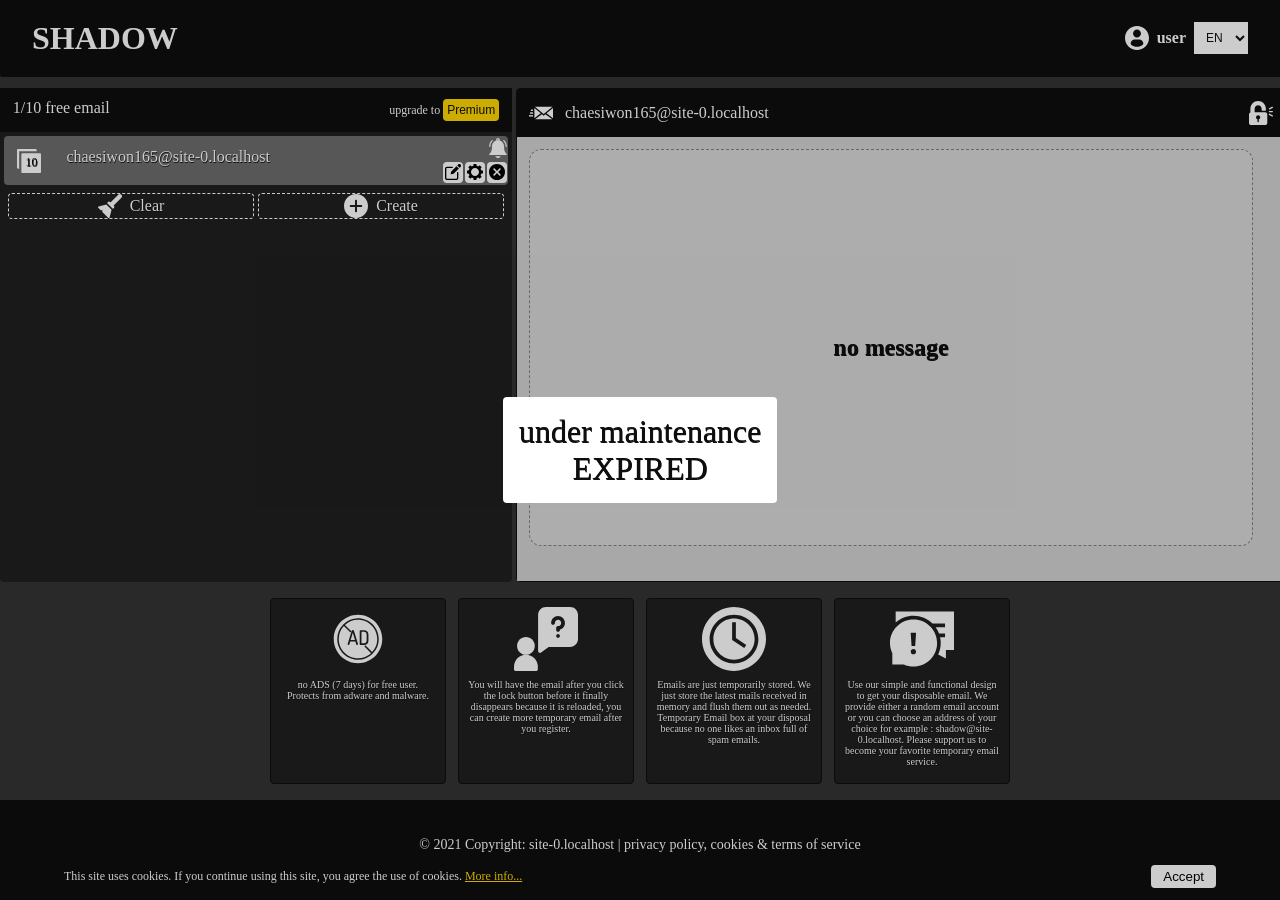
==== index.html @ ba110a7b "add all files" ====
<!DOCTYPE html>
<html lang="en">
<head>
    <meta charset="UTF-8">
    <meta name="viewport" content="width=device-width, initial-scale=1.0">
    <title>SHADOW</title>
    <!-- <base href="https://kucingheart4726.ga/"> -->
    <link rel="stylesheet" href="style.css">
    <script src="user.js"></script>
</head>
<body>
    <div id="content"></div>
    <script src="script.js"></script>
</body>
</html>
---- style.css ----
:root {
  --bg: rgba(0,0,0,0.4);
  --color: white;
  --shadow: .5px .5px .5px #0f0f0f;
  --theme: #0e0e0e;
  --transparent: rgba(225,225,225,0.4);
}

* {
  margin: 0;
  padding: 0;
}

::-webkit-scrollbar {
  width: 1px;
  height: 1px;
}

::-webkit-scrollbar-thumb:hover {
  background: grey;
}

::-webkit-scrollbar-track {
  border-radius: 1px;
}

::-webkit-scrollbar-thumb {
  background: grey;
  border-radius: 1px;
}

body {
  background-color: #333;
  width: 100vw;
  color: var(--color);
  text-shadow: var(--shadow);
  font-family: Georgia, 'Times New Roman', Times, sans-serif;
}

#content {
  display: -ms-grid;
  display: grid;
      grid-template-areas: "header" "main" "section" "footer";
  -ms-grid-rows: 76px (min-content)[2] 10vh;
      grid-template-rows: 76px repeat(2, -webkit-min-content) 10vh;
      grid-template-rows: 76px repeat(2, min-content) 10vh;
  grid-gap: 12px;
}

@media screen and (max-width: 768px) {
  #content {
        grid-template-areas: "header" "main" "section" "footer";
  }
  #content header {
    -ms-grid-row: 1;
    -ms-grid-column: 1;
    grid-area: header;
  }
  #content main {
    -ms-grid-row: 2;
    -ms-grid-column: 1;
    grid-area: main;
    width: 100%;
    margin: auto;
    display: -ms-grid;
    display: grid;
        grid-template-areas: "temp"  "inbox";
    -ms-grid-columns: 100%;
        grid-template-columns: 100%;
    -ms-grid-rows: max-content;
        grid-template-rows: -webkit-max-content;
        grid-template-rows: max-content;
    grid-gap: 4px;
  }
  #content main .temp {
    -ms-grid-row: 1;
    -ms-grid-row-span: 2;
    -ms-grid-column: 1;
    grid-area: temp;
  }
  #content main .inbox {
    -ms-grid-row: 1;
    -ms-grid-row-span: 2;
    -ms-grid-column: 2;
    grid-area: inbox;
  }
  #content section {
    -ms-grid-row: 3;
    -ms-grid-column: 1;
    grid-area: section;
  }
  #content footer {
    -ms-grid-row: 4;
    -ms-grid-column: 1;
    grid-area: footer;
  }
}

header {
  -ms-grid-row: 1;
  -ms-grid-column: 1;
  grid-area: header;
  width: 100%;
  text-align: center;
  background-color: var(--theme);
  -webkit-box-shadow: var(--shadow);
          box-shadow: var(--shadow);
  display: -webkit-box;
  display: -ms-flexbox;
  display: flex;
  -webkit-box-align: center;
      -ms-flex-align: center;
          align-items: center;
  -webkit-box-pack: center;
      -ms-flex-pack: center;
          justify-content: center;
}

header div {
  margin: auto;
}

header div:nth-child(n+0) {
  width: 45%;
  display: -webkit-box;
  display: -ms-flexbox;
  display: flex;
  -webkit-box-align: center;
      -ms-flex-align: center;
          align-items: center;
  grid-gap: 8px;
  color: var(--color);
}

header div:nth-child(1) {
  -webkit-box-pack: start;
      -ms-flex-pack: start;
          justify-content: start;
  font-size: 32px;
  font-weight: bold;
}

header div:nth-child(2) {
  -webkit-box-pack: end;
      -ms-flex-pack: end;
          justify-content: flex-end;
  font-weight: bold;
}

header div:nth-child(2) img {
  width: 24px;
  -webkit-filter: invert(100%);
          filter: invert(100%);
}

header div:nth-child(2) select {
  color: var(--theme);
  background-color: var(--color);
  border: 0;
  font-size: 12px;
  padding: 8px;
}

main {
  -ms-grid-row: 2;
  -ms-grid-column: 1;
  grid-area: main;
  width: 100%;
  height: 100%;
  margin: auto;
  display: -ms-grid;
  display: grid;
      grid-template-areas: "temp inbox"  "temp inbox";
  -ms-grid-columns: 40% 60%;
      grid-template-columns: 40% 60%;
  -ms-grid-rows: (min-content)[2];
      grid-template-rows: repeat(2, -webkit-min-content);
      grid-template-rows: repeat(2, min-content);
  grid-gap: 4px;
}

@media screen and (max-width: 768px) {
  main {
        grid-template-areas: "temp"  "inbox";
    -ms-grid-columns: 100%;
        grid-template-columns: 100%;
    -ms-grid-rows: 100%;
        grid-template-rows: 100%;
  }
  main .temp {
    -ms-grid-row: 1;
    -ms-grid-column: 1;
    grid-area: temp;
  }
  main .inbox {
    -ms-grid-row: 2;
    -ms-grid-column: 1;
    grid-area: inbox;
  }
}

main .temp {
  -ms-grid-row: 1;
  -ms-grid-row-span: 2;
  -ms-grid-column: 1;
  grid-area: temp;
  background-color: var(--bg);
  border-radius: 4px;
  display: -webkit-box;
  display: -ms-flexbox;
  display: flex;
  -webkit-box-orient: vertical;
  -webkit-box-direction: normal;
      -ms-flex-direction: column;
          flex-direction: column;
  -webkit-box-align: start;
      -ms-flex-align: start;
          align-items: start;
  -webkit-box-pack: start;
      -ms-flex-pack: start;
          justify-content: start;
}

main .temp .premium {
  width: 100%;
  height: 44px;
  background-color: var(--theme);
  display: -webkit-box;
  display: -ms-flexbox;
  display: flex;
  -webkit-box-align: center;
      -ms-flex-align: center;
          align-items: center;
  -webkit-box-pack: center;
      -ms-flex-pack: center;
          justify-content: center;
}

main .temp .premium div {
  width: 95%;
  border: 1px solid var(--theme);
  display: -webkit-box;
  display: -ms-flexbox;
  display: flex;
  -webkit-box-align: stretch;
      -ms-flex-align: stretch;
          align-items: stretch;
  -webkit-box-pack: justify;
      -ms-flex-pack: justify;
          justify-content: space-between;
}

main .temp .premium div p {
  font-size: 12px;
}

main .temp .premium div p button {
  background-color: gold;
  border: 0;
  border-radius: 4px;
  color: var(--theme);
  font-size: 12px;
  padding: 4px;
}

main .temp ul {
  list-style-type: none;
  width: 100%;
}

main .temp ul li {
  background-color: var(--transparent);
  border-radius: 4px;
  margin: 4px;
  display: -ms-grid;
  display: grid;
      grid-template-areas: "list mail notif" "list editor editor";
  -ms-grid-columns: 10% 80% 10%;
      grid-template-columns: 10% 80% 10%;
  -ms-grid-rows: (50%)[2];
      grid-template-rows: repeat(2, 50%);
}

main .temp ul li div.list {
  -ms-grid-row: 1;
  -ms-grid-row-span: 2;
  -ms-grid-column: 1;
  grid-area: list;
  display: -webkit-box;
  display: -ms-flexbox;
  display: flex;
  -webkit-box-align: center;
      -ms-flex-align: center;
          align-items: center;
  -webkit-box-pack: center;
      -ms-flex-pack: center;
          justify-content: center;
  position: relative;
}

main .temp ul li div.list img {
  width: 24px;
  -webkit-filter: invert(100%);
          filter: invert(100%);
}

main .temp ul li div.list #countdown {
  position: absolute;
  top: 50%;
  left: 50%;
  -webkit-transform: translate(-30%, -40%);
          transform: translate(-30%, -40%);
  color: var(--theme);
  font-size: 12px;
  z-index: 1;
}

main .temp ul li div.mail {
  -ms-grid-row: 1;
  -ms-grid-column: 2;
  grid-area: mail;
  padding: 4px 12px;
  position: relative;
  top: 8px;
  overflow: hidden;
  text-transform: lowercase;
}

main .temp ul li div.notif {
  -ms-grid-row: 1;
  -ms-grid-column: 3;
  grid-area: notif;
  display: -webkit-box;
  display: -ms-flexbox;
  display: flex;
  -webkit-box-align: center;
      -ms-flex-align: center;
          align-items: center;
  -webkit-box-pack: end;
      -ms-flex-pack: end;
          justify-content: flex-end;
}

main .temp ul li div.notif img {
  width: 20px;
  -webkit-filter: invert(100%);
          filter: invert(100%);
}

main .temp ul li div.notif #new-notif {
  color: var(--color);
  display: none;
}

main .temp ul li div.editor {
  -ms-grid-row: 2;
  -ms-grid-column: 2;
  -ms-grid-column-span: 2;
  grid-area: editor;
  display: -webkit-box;
  display: -ms-flexbox;
  display: flex;
  -webkit-box-align: start;
      -ms-flex-align: start;
          align-items: start;
  -webkit-box-pack: end;
      -ms-flex-pack: end;
          justify-content: flex-end;
}

main .temp ul li div.editor button {
  border: 0;
  border-radius: 4px;
  padding: 2px 2px 0 2px;
  cursor: pointer;
  background-color: var(--color);
  color: var(--theme);
  margin: 1px;
}

main .temp ul li div.editor button img {
  width: 16px;
}

main .temp ul li:last-child {
  background-color: rgba(0, 0, 0, 0);
  padding: 4px;
  display: -ms-grid;
  display: grid;
      grid-template-areas: "clear create";
  -ms-grid-columns: (1fr)[2];
      grid-template-columns: repeat(2, 1fr);
  -ms-grid-rows: (1fr)[1];
      grid-template-rows: repeat(1, 1fr);
  grid-gap: 4px;
}

main .temp ul li:last-child div {
  border: 1px dashed var(--color);
  border-radius: 4px;
  cursor: pointer;
}

main .temp ul li:last-child div.clear {
  -ms-grid-row: 1;
  -ms-grid-column: 1;
  grid-area: clear;
}

main .temp ul li:last-child div.create {
  -ms-grid-row: 1;
  -ms-grid-column: 2;
  grid-area: create;
}

main .temp ul li:last-child div.clear, main .temp ul li:last-child div.create {
  display: -webkit-box;
  display: -ms-flexbox;
  display: flex;
  -webkit-box-align: center;
      -ms-flex-align: center;
          align-items: center;
  -webkit-box-pack: center;
      -ms-flex-pack: center;
          justify-content: center;
}

main .temp ul li:last-child div.clear img, main .temp ul li:last-child div.create img {
  width: 24px;
  -webkit-filter: invert(100%);
          filter: invert(100%);
}

main .temp ul li:last-child div.clear p, main .temp ul li:last-child div.create p {
  color: var(--color);
  margin-left: 8px;
}

main .inbox {
  -ms-grid-row: 1;
  -ms-grid-row-span: 2;
  -ms-grid-column: 2;
  grid-area: inbox;
  width: 100%;
  border: 1px solid var(--theme);
  border-radius: 4px;
  -webkit-box-shadow: var(--bg);
          box-shadow: var(--bg);
  display: -webkit-box;
  display: -ms-flexbox;
  display: flex;
  -webkit-box-orient: vertical;
  -webkit-box-direction: normal;
      -ms-flex-direction: column;
          flex-direction: column;
}

main .inbox .head {
  background-color: var(--theme);
  color: var(--color);
  font-size: 16px;
  padding: 12px;
  display: -webkit-box;
  display: -ms-flexbox;
  display: flex;
  -webkit-box-orient: horizontal;
  -webkit-box-direction: normal;
      -ms-flex-direction: row;
          flex-direction: row;
  -webkit-box-align: center;
      -ms-flex-align: center;
          align-items: center;
  -webkit-box-pack: justify;
      -ms-flex-pack: justify;
          justify-content: space-between;
  grid-gap: 8px;
}

main .inbox .head div {
  display: -webkit-box;
  display: -ms-flexbox;
  display: flex;
  -webkit-box-orient: horizontal;
  -webkit-box-direction: normal;
      -ms-flex-direction: row;
          flex-direction: row;
  -webkit-box-align: center;
      -ms-flex-align: center;
          align-items: center;
  -webkit-box-pack: justify;
      -ms-flex-pack: justify;
          justify-content: space-between;
  grid-gap: 12px;
  text-transform: lowercase;
}

main .inbox .head div img {
  width: 24px;
  -webkit-filter: invert(100%);
          filter: invert(100%);
}

main .inbox .msn {
  position: relative;
  background-color: rgba(250, 250, 250, 0.8);
  width: 100%;
  height: 420px;
  padding: 12px;
}

@media screen and (max-width: 768px) {
  main .inbox .msn {
    height: 360px;
  }
}

main .inbox .msn .no_message {
  background-color: var(--transparent);
  border: 1.5px dashed var(--bg);
  border-radius: 12px;
  width: 94%;
  height: 94%;
  display: -webkit-box;
  display: -ms-flexbox;
  display: flex;
  -webkit-box-align: center;
      -ms-flex-align: center;
          align-items: center;
  -webkit-box-pack: center;
      -ms-flex-pack: center;
          justify-content: center;
}

main .inbox .msn .no_message p {
  font-weight: bold;
  color: var(--theme);
  font-size: 24px;
}

main .inbox .msn .new_message {
  background-color: var(--theme);
  border: 1.5px dashed var(--bg);
  border-radius: 4px;
  width: 94%;
  height: -webkit-min-content;
  height: -moz-min-content;
  height: min-content;
  display: -ms-grid;
  display: grid;
      grid-template-areas: "new_from new_justnow"  "new_email new_readmore";
  -ms-grid-columns: 80% 20%;
      grid-template-columns: 80% 20%;
  -ms-grid-rows: (20px)[2];
      grid-template-rows: repeat(2, 20px);
  padding: 4px;
}

main .inbox .msn .new_message .new_from, main .inbox .msn .new_message .new_email, main .inbox .msn .new_message .new_justnow, main .inbox .msn .new_message .new_readmore {
  font-size: 12px;
}

main .inbox .msn .new_message .new_from {
  -ms-grid-row: 1;
  -ms-grid-column: 1;
  grid-area: new_from;
}

main .inbox .msn .new_message .new_justnow {
  -ms-grid-row: 1;
  -ms-grid-column: 2;
  grid-area: new_justnow;
  text-align: right;
}

main .inbox .msn .new_message .new_email {
  -ms-grid-row: 2;
  -ms-grid-column: 1;
  grid-area: new_email;
}

main .inbox .msn .new_message .new_readmore {
  -ms-grid-row: 2;
  -ms-grid-column: 2;
  grid-area: new_readmore;
  text-align: right;
}

section {
  -ms-grid-row: 3;
  -ms-grid-column: 1;
  grid-area: section;
  display: -ms-grid;
  display: grid;
      grid-template-areas: "s1 s2 s3 s4";
  -ms-grid-columns: (176px)[4];
      grid-template-columns: repeat(4, 176px);
  -ms-grid-rows: min-content;
      grid-template-rows: -webkit-min-content;
      grid-template-rows: min-content;
  grid-gap: 12px;
  -webkit-box-align: center;
      -ms-flex-align: center;
          align-items: center;
  -webkit-box-pack: center;
      -ms-flex-pack: center;
          justify-content: center;
  padding: 4px;
}

@media screen and (max-width: 768px) {
  section {
        grid-template-areas: "s1 s2" "s3 s4";
    -ms-grid-columns: (45%)[2];
        grid-template-columns: repeat(2, 45%);
    -ms-grid-rows: (min-content)[2];
        grid-template-rows: repeat(2, -webkit-min-content);
        grid-template-rows: repeat(2, min-content);
  }
  section .sect-first {
    -ms-grid-row: 1;
    -ms-grid-column: 1;
    grid-area: s1;
  }
  section .sect-second {
    -ms-grid-row: 1;
    -ms-grid-column: 2;
    grid-area: s2;
  }
  section .sect-third {
    -ms-grid-row: 2;
    -ms-grid-column: 1;
    grid-area: s3;
  }
  section .sect-forth {
    -ms-grid-row: 2;
    -ms-grid-column: 2;
    grid-area: s4;
  }
}

section .sect-first {
  -ms-grid-row: 1;
  -ms-grid-column: 1;
  grid-area: s1;
}

section .sect-second {
  -ms-grid-row: 1;
  -ms-grid-column: 2;
  grid-area: s2;
}

section .sect-third {
  -ms-grid-row: 1;
  -ms-grid-column: 3;
  grid-area: s3;
}

section .sect-forth {
  -ms-grid-row: 1;
  -ms-grid-column: 4;
  grid-area: s4;
}

section .sect-first, section .sect-second, section .sect-third, section .sect-forth {
  background-color: var(--bg);
  border: 1px solid var(--theme);
  border-radius: 4px;
  display: -webkit-box;
  display: -ms-flexbox;
  display: flex;
  -webkit-box-orient: vertical;
  -webkit-box-direction: normal;
      -ms-flex-direction: column;
          flex-direction: column;
  -webkit-box-align: center;
      -ms-flex-align: center;
          align-items: center;
  -webkit-box-pack: center;
      -ms-flex-pack: center;
          justify-content: center;
  grid-gap: 8px;
  padding: 8px;
}

section .sect-first img, section .sect-second img, section .sect-third img, section .sect-forth img {
  max-width: 64px;
  max-height: 64px;
  -webkit-filter: invert(100%);
          filter: invert(100%);
}

section .sect-first p, section .sect-second p, section .sect-third p, section .sect-forth p {
  min-height: 96px;
  color: var(--color);
  font-size: 10px;
  text-align: center;
}

footer {
  -ms-grid-row: 4;
  -ms-grid-column: 1;
  grid-area: footer;
  background-color: var(--theme);
  width: 100%;
  display: -webkit-box;
  display: -ms-flexbox;
  display: flex;
  -webkit-box-align: center;
      -ms-flex-align: center;
          align-items: center;
  -webkit-box-pack: center;
      -ms-flex-pack: center;
          justify-content: center;
}

footer p {
  font-size: 14px;
}

#cookie {
  position: fixed;
  bottom: 0;
  left: 0;
  width: 100%;
  height: 48px;
  background-color: var(--theme);
  display: -webkit-box;
  display: -ms-flexbox;
  display: flex;
  -webkit-box-align: center;
      -ms-flex-align: center;
          align-items: center;
  -webkit-box-pack: center;
      -ms-flex-pack: center;
          justify-content: center;
}

#cookie div {
  width: 90%;
  display: -webkit-box;
  display: -ms-flexbox;
  display: flex;
  -webkit-box-align: center;
      -ms-flex-align: center;
          align-items: center;
  -webkit-box-pack: justify;
      -ms-flex-pack: justify;
          justify-content: space-between;
}

#cookie div p {
  font-size: 12px;
}

#cookie div p a {
  color: gold;
}

#cookie div button {
  background-color: var(--color);
  border: 0;
  padding: 4px 12px;
  border-radius: 4px;
}

.maintenance {
  position: fixed;
  top: 0;
  left: 0;
  width: 100vw;
  height: 100vh;
  background-color: rgba(0, 0, 0, 0.2);
  z-index: 2;
  display: -webkit-box;
  display: -ms-flexbox;
  display: flex;
  -webkit-box-align: center;
      -ms-flex-align: center;
          align-items: center;
  -webkit-box-pack: center;
      -ms-flex-pack: center;
          justify-content: center;
}

.maintenance div {
  background-color: var(--color);
  color: var(--theme);
  font-size: 32px;
  padding: 16px;
  border-radius: 4px;
  text-align: center;
  text-shadow: var(--shadow);
}
/*# sourceMappingURL=style.css.map */
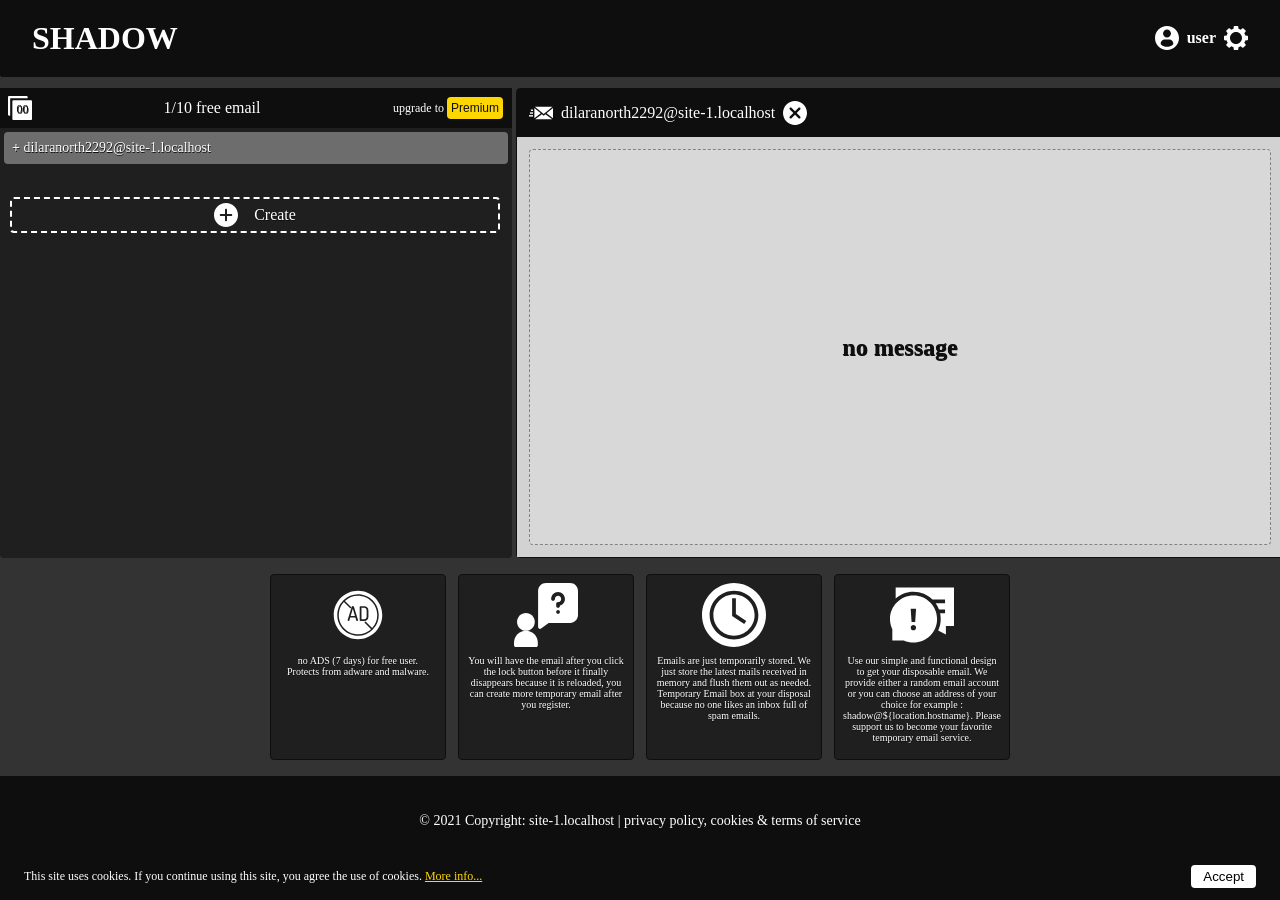
==== commit cdd7f61e: "add new all files" ====
--- a/index.html
+++ b/index.html
@@ -5,11 +5,90 @@
     <meta name="viewport" content="width=device-width, initial-scale=1.0">
     <title>SHADOW</title>
     <!-- <base href="https://kucingheart4726.ga/"> -->
-    <link rel="stylesheet" href="style.css">
-    <script src="user.js"></script>
+    <link rel="stylesheet" href="css/style.css">
+    <script src="js/user.js"></script>
 </head>
 <body>
-    <div id="content"></div>
-    <script src="script.js"></script>
+    
+    <header>
+        <div>
+            <span>SHADOW</span>
+        </div>
+        <div>
+            <img src="./img/user.svg">
+            <span>user</span>
+            <img id="user-setting" src="./img/sett.svg">
+        </div>
+        <div id="open-user-setting"></div>
+    </header>
+    
+    <main>
+
+        <div class="temp">
+            <div class="premium">
+                <div class="countdown">
+                    <span id="countdown">00</span>
+                    <img src="./img/list.svg">
+                </div>
+
+                <span>1/10 free email</span>
+                <span>
+                    <p>upgrade to <button>Premium</button></p>
+                </span>
+            </div>
+            <ul id="list-mail"></ul>
+            <div id="create">
+                <div class="slider">
+                    <span id="let-create">
+                        <img src="./img/create.svg">
+                        <p>Create</p>
+                    </span>
+                    
+                    <span id="this-new-mail"></span>
+                </div>
+            </div>
+        </div>
+
+        <div class="inbox">
+            <div class="head">
+                <img src="./img/temp.svg">
+                <span id="open-email"></span>
+                <img id="option-email" title="" src="./img/delete.svg">
+            </div>
+
+            <div id="new-msn" class="msn">
+                <div class="no_message">
+                    <p>no message</p>
+                </div>
+            </div>
+        </div>
+        
+    </main>
+
+    <aside>
+        <div class="sect-first">
+            <img src="./img/noads.svg">
+            <p>no ADS (7 days) for free user. <br>Protects from adware and malware.</p>
+        </div>
+        <div class="sect-second">
+            <img src="./img/step.svg">
+            <p>You will have the email after you click the lock button before it finally disappears because it is reloaded, you can create more temporary email after you register.</p>
+        </div>
+        <div class="sect-third">
+            <img src="./img/temporary.svg">
+            <p>Emails are just temporarily stored. We just store the latest mails received in memory and flush them out as needed. Temporary Email box at your disposal because no one likes an inbox full of spam emails.</p>
+        </div>
+        <div class="sect-forth">
+            <img src="./img/support.svg">
+            <p>Use our simple and functional design to get your disposable email. We provide either a random email account or you can choose an address of your choice for example : shadow@${location.hostname}. Please support us to become your favorite temporary email service.</p>
+        </div>
+    </aside>
+    
+    <footer>
+        <p id="cr">&copy; </p>
+        <script src="js/script.js"></script>
+        <script src="js/settings.js"></script>
+        <script src="js/oninbox.js"></script>
+    </footer>
 </body>
 </html>
--- a/css/style.css
+++ b/css/style.css
@@ -0,0 +1,832 @@
+header {
+  position: relative;
+  width: 100%;
+  text-align: center;
+  background-color: var(--theme);
+  -webkit-box-shadow: var(--shadow);
+          box-shadow: var(--shadow);
+  display: -webkit-box;
+  display: -ms-flexbox;
+  display: flex;
+  -webkit-box-align: center;
+      -ms-flex-align: center;
+          align-items: center;
+  -webkit-box-pack: center;
+      -ms-flex-pack: center;
+          justify-content: center;
+}
+
+header div {
+  margin: auto;
+}
+
+header div:nth-child(n+0) {
+  width: 45%;
+  display: -webkit-box;
+  display: -ms-flexbox;
+  display: flex;
+  -webkit-box-align: center;
+      -ms-flex-align: center;
+          align-items: center;
+  grid-gap: 8px;
+  color: var(--color);
+}
+
+header div:nth-child(1) {
+  -webkit-box-pack: start;
+      -ms-flex-pack: start;
+          justify-content: start;
+  font-size: 32px;
+  font-weight: bold;
+}
+
+header div:nth-child(2) {
+  -webkit-box-pack: end;
+      -ms-flex-pack: end;
+          justify-content: flex-end;
+  font-weight: bold;
+}
+
+header div:nth-child(2) img {
+  width: 24px;
+  -webkit-filter: invert(100%);
+          filter: invert(100%);
+}
+
+header #open-user-setting {
+  position: fixed;
+  top: 0;
+  left: 0;
+  width: 100vw;
+  height: 100vh;
+  background-color: var(--transparent);
+  z-index: 9;
+  display: none;
+  -webkit-box-align: center;
+      -ms-flex-align: center;
+          align-items: center;
+  -webkit-box-pack: center;
+      -ms-flex-pack: center;
+          justify-content: center;
+}
+
+header #open-user-setting.show {
+  display: -webkit-box;
+  display: -ms-flexbox;
+  display: flex;
+}
+
+header #open-user-setting .container {
+  position: relative;
+  background-color: var(--theme);
+  border-radius: var(--radius);
+  font-size: 16px;
+  padding: 12px;
+  display: -webkit-box;
+  display: -ms-flexbox;
+  display: flex;
+}
+
+header #open-user-setting .container fieldset {
+  width: 100%;
+  padding: 12px;
+}
+
+header #open-user-setting .container fieldset legend {
+  font-size: 16px;
+  padding: 12px;
+}
+
+header #open-user-setting .container .close-setting {
+  position: absolute;
+  top: 0;
+  right: -48px;
+}
+
+main {
+  width: 100%;
+  height: 100%;
+  margin: auto;
+  display: -ms-grid;
+  display: grid;
+      grid-template-areas: "temp inbox" + "temp inbox";
+  -ms-grid-columns: 40% 60%;
+      grid-template-columns: 40% 60%;
+  -ms-grid-rows: (min-content)[2];
+      grid-template-rows: repeat(2, -webkit-min-content);
+      grid-template-rows: repeat(2, min-content);
+  grid-gap: 4px;
+}
+
+@media screen and (max-width: 768px) {
+  main {
+        grid-template-areas: "temp" + "inbox";
+    -ms-grid-columns: 100%;
+        grid-template-columns: 100%;
+    -ms-grid-rows: 100%;
+        grid-template-rows: 100%;
+  }
+  main .temp {
+    -ms-grid-row: 1;
+    -ms-grid-column: 1;
+    grid-area: temp;
+  }
+  main .inbox {
+    -ms-grid-row: 2;
+    -ms-grid-column: 1;
+    grid-area: inbox;
+  }
+}
+
+main .temp {
+  -ms-grid-row: 1;
+  -ms-grid-row-span: 2;
+  -ms-grid-column: 1;
+  grid-area: temp;
+  background-color: var(--bg);
+  border-radius: var(--radius);
+  display: -webkit-box;
+  display: -ms-flexbox;
+  display: flex;
+  -webkit-box-orient: vertical;
+  -webkit-box-direction: normal;
+      -ms-flex-direction: column;
+          flex-direction: column;
+  -webkit-box-align: start;
+      -ms-flex-align: start;
+          align-items: start;
+  -webkit-box-pack: start;
+      -ms-flex-pack: start;
+          justify-content: start;
+}
+
+main .temp .premium {
+  width: 100%;
+  background-color: var(--theme);
+  padding: 8px;
+  display: -webkit-box;
+  display: -ms-flexbox;
+  display: flex;
+  -webkit-box-align: center;
+      -ms-flex-align: center;
+          align-items: center;
+  -webkit-box-pack: justify;
+      -ms-flex-pack: justify;
+          justify-content: space-between;
+  gap: 12px;
+}
+
+main .temp .premium .countdown {
+  position: relative;
+  display: -webkit-box;
+  display: -ms-flexbox;
+  display: flex;
+  -webkit-box-align: center;
+      -ms-flex-align: center;
+          align-items: center;
+  -webkit-box-pack: center;
+      -ms-flex-pack: center;
+          justify-content: center;
+}
+
+main .temp .premium .countdown img {
+  width: 24px;
+  -webkit-filter: invert(100%);
+          filter: invert(100%);
+}
+
+main .temp .premium .countdown #countdown {
+  position: absolute;
+  top: 50%;
+  left: 50%;
+  -webkit-transform: translate(-30%, -40%);
+          transform: translate(-30%, -40%);
+  color: var(--theme);
+  font-size: 12px;
+  z-index: 1;
+}
+
+main .temp .premium > span {
+  border: 1px solid var(--theme);
+  display: -webkit-box;
+  display: -ms-flexbox;
+  display: flex;
+  -webkit-box-align: stretch;
+      -ms-flex-align: stretch;
+          align-items: stretch;
+  -webkit-box-pack: justify;
+      -ms-flex-pack: justify;
+          justify-content: space-between;
+}
+
+main .temp .premium > span p {
+  font-size: 12px;
+}
+
+main .temp .premium > span p button {
+  background-color: gold;
+  border: 0;
+  border-radius: var(--radius);
+  color: var(--theme);
+  font-size: 12px;
+  padding: 4px;
+}
+
+main .temp ul {
+  list-style-type: none;
+  width: 100%;
+  max-height: 320px;
+  overflow: scroll;
+  padding: 4px;
+  display: -webkit-box;
+  display: -ms-flexbox;
+  display: flex;
+  -webkit-box-orient: vertical;
+  -webkit-box-direction: normal;
+      -ms-flex-direction: column;
+          flex-direction: column;
+  gap: 4px;
+}
+
+main .temp ul::-webkit-scrollbar {
+  width: 8px;
+  height: 8px;
+}
+
+main .temp ul::-webkit-scrollbar-thumb {
+  background: yellow;
+}
+
+main .temp ul li {
+  position: relative;
+  background-color: var(--transparent);
+  border-radius: var(--radius);
+  font-size: 14px;
+  padding: 8px;
+  cursor: pointer;
+  display: -webkit-box;
+  display: -ms-flexbox;
+  display: flex;
+  -webkit-box-align: center;
+      -ms-flex-align: center;
+          align-items: center;
+  -webkit-box-pack: start;
+      -ms-flex-pack: start;
+          justify-content: flex-start;
+  gap: 12px;
+}
+
+main .temp ul li .mail::before {
+  content: '+ ';
+  font-weight: bold;
+}
+
+main .temp ul li div.editor {
+  position: absolute;
+  top: 0;
+  right: 0;
+}
+
+main .temp ul li div.editor button {
+  border: 0;
+  border-radius: var(--radius);
+  padding: 2px 2px 0 2px;
+  cursor: pointer;
+  background-color: var(--color);
+  color: var(--theme);
+  margin: 1px;
+}
+
+main .temp ul li div.editor button img {
+  width: 16px;
+}
+
+main .temp #create {
+  position: relative;
+  width: 100%;
+  overflow: hidden;
+  padding: 12px 8px;
+}
+
+main .temp #create.create .slider {
+  left: calc(-100% - 4px);
+}
+
+main .temp #create .slider {
+  position: relative;
+  top: 0;
+  left: 2px;
+  width: 200%;
+  -webkit-transition: .3s;
+  transition: .3s;
+  display: -webkit-box;
+  display: -ms-flexbox;
+  display: flex;
+  -webkit-box-orient: horizontal;
+  -webkit-box-direction: normal;
+      -ms-flex-direction: row;
+          flex-direction: row;
+  -webkit-box-align: center;
+      -ms-flex-align: center;
+          align-items: center;
+  -webkit-box-pack: start;
+      -ms-flex-pack: start;
+          justify-content: flex-start;
+  gap: 12px;
+}
+
+main .temp #create .slider span {
+  width: 100%;
+  border: 2px dashed var(--color);
+  border-radius: var(--radius);
+  padding: 4px;
+  display: -webkit-box;
+  display: -ms-flexbox;
+  display: flex;
+  -ms-flex-wrap: wrap;
+      flex-wrap: wrap;
+  -webkit-box-align: center;
+      -ms-flex-align: center;
+          align-items: center;
+  -webkit-box-pack: center;
+      -ms-flex-pack: center;
+          justify-content: center;
+  gap: 8px;
+}
+
+main .temp #create .slider span#this-new-mail {
+  display: -ms-grid;
+  display: grid;
+      grid-template-areas: "label label" "btn1 btn2";
+}
+
+main .temp #create .slider span#this-new-mail label {
+  -ms-grid-row: 1;
+  -ms-grid-column: 1;
+  -ms-grid-column-span: 2;
+  grid-area: label;
+}
+
+main .temp #create .slider span#this-new-mail button:nth-child(2) {
+  -ms-grid-row: 2;
+  -ms-grid-column: 1;
+  grid-area: btn1;
+}
+
+main .temp #create .slider span#this-new-mail button:nth-child(3) {
+  -ms-grid-row: 2;
+  -ms-grid-column: 2;
+  grid-area: btn2;
+}
+
+main .temp #create .slider span label {
+  display: -webkit-box;
+  display: -ms-flexbox;
+  display: flex;
+  -webkit-box-align: center;
+      -ms-flex-align: center;
+          align-items: center;
+  -webkit-box-pack: center;
+      -ms-flex-pack: center;
+          justify-content: center;
+  gap: 4px;
+}
+
+main .temp #create .slider span label input[type="text"] {
+  background-color: unset;
+  border: 0;
+  color: var(--color);
+  padding: 4px 0 4px 8px;
+  text-align: right;
+}
+
+main .temp #create .slider span button {
+  padding: 4px 8px;
+  cursor: pointer;
+}
+
+main .temp #create .slider span img {
+  width: 24px;
+  -webkit-filter: invert(100%);
+          filter: invert(100%);
+}
+
+main .temp #create .slider span p {
+  color: var(--color);
+  margin-left: 8px;
+}
+
+main .inbox {
+  -ms-grid-row: 1;
+  -ms-grid-row-span: 2;
+  -ms-grid-column: 2;
+  grid-area: inbox;
+  width: 100%;
+  border: 1px solid var(--theme);
+  border-radius: var(--radius);
+  -webkit-box-shadow: var(--bg);
+          box-shadow: var(--bg);
+  display: -webkit-box;
+  display: -ms-flexbox;
+  display: flex;
+  -webkit-box-orient: vertical;
+  -webkit-box-direction: normal;
+      -ms-flex-direction: column;
+          flex-direction: column;
+}
+
+main .inbox .head {
+  background-color: var(--theme);
+  color: var(--color);
+  font-size: 16px;
+  padding: 12px;
+  display: -webkit-box;
+  display: -ms-flexbox;
+  display: flex;
+  -webkit-box-orient: horizontal;
+  -webkit-box-direction: normal;
+      -ms-flex-direction: row;
+          flex-direction: row;
+  -webkit-box-align: center;
+      -ms-flex-align: center;
+          align-items: center;
+  -webkit-box-pack: start;
+      -ms-flex-pack: start;
+          justify-content: flex-start;
+  gap: 8px;
+}
+
+main .inbox .head img {
+  width: 24px;
+  -webkit-filter: invert(100%);
+          filter: invert(100%);
+}
+
+main .inbox .msn {
+  position: relative;
+  background-color: rgba(250, 250, 250, 0.8);
+  width: 100%;
+  height: 420px;
+  padding: 12px;
+}
+
+@media screen and (max-width: 768px) {
+  main .inbox .msn {
+    height: 360px;
+  }
+}
+
+main .inbox .msn .no_message {
+  background-color: var(--transparent);
+  border: 1.5px dashed var(--bg);
+  border-radius: var(--radius);
+  width: 100%;
+  height: 100%;
+  display: -webkit-box;
+  display: -ms-flexbox;
+  display: flex;
+  -webkit-box-align: center;
+      -ms-flex-align: center;
+          align-items: center;
+  -webkit-box-pack: center;
+      -ms-flex-pack: center;
+          justify-content: center;
+}
+
+main .inbox .msn .no_message p {
+  font-weight: bold;
+  color: var(--theme);
+  font-size: 24px;
+}
+
+main .inbox .msn .new_message {
+  background-color: var(--theme);
+  border: 1.5px dashed var(--bg);
+  border-radius: var(--radius);
+  width: 100%;
+  height: -webkit-min-content;
+  height: -moz-min-content;
+  height: min-content;
+  display: -ms-grid;
+  display: grid;
+      grid-template-areas: "new_from new_justnow" + "new_email new_readmore";
+  -ms-grid-columns: 80% 20%;
+      grid-template-columns: 80% 20%;
+  -ms-grid-rows: (20px)[2];
+      grid-template-rows: repeat(2, 20px);
+  padding: 4px;
+}
+
+main .inbox .msn .new_message .new_from, main .inbox .msn .new_message .new_email, main .inbox .msn .new_message .new_justnow, main .inbox .msn .new_message .new_readmore {
+  font-size: 12px;
+}
+
+main .inbox .msn .new_message .new_from {
+  -ms-grid-row: 1;
+  -ms-grid-column: 1;
+  grid-area: new_from;
+}
+
+main .inbox .msn .new_message .new_justnow {
+  -ms-grid-row: 1;
+  -ms-grid-column: 2;
+  grid-area: new_justnow;
+  text-align: right;
+}
+
+main .inbox .msn .new_message .new_email {
+  -ms-grid-row: 2;
+  -ms-grid-column: 1;
+  grid-area: new_email;
+}
+
+main .inbox .msn .new_message .new_readmore {
+  -ms-grid-row: 2;
+  -ms-grid-column: 2;
+  grid-area: new_readmore;
+  text-align: right;
+}
+
+footer {
+  background-color: var(--theme);
+  width: 100%;
+  display: -webkit-box;
+  display: -ms-flexbox;
+  display: flex;
+  -webkit-box-align: center;
+      -ms-flex-align: center;
+          align-items: center;
+  -webkit-box-pack: center;
+      -ms-flex-pack: center;
+          justify-content: center;
+}
+
+footer p {
+  font-size: 14px;
+}
+
+:root {
+  --bg: rgba(0,0,0,0.4);
+  --color: white;
+  --shadow: .5px .5px .5px #0f0f0f;
+  --theme: #0e0e0e;
+  --transparent: rgba(225,225,225,0.4);
+  --radius: 4px;
+}
+
+* {
+  margin: 0;
+  padding: 0;
+  -webkit-box-sizing: border-box;
+          box-sizing: border-box;
+}
+
+::-webkit-scrollbar {
+  width: 1px;
+  height: 1px;
+}
+
+::-webkit-scrollbar-track {
+  border-radius: 1px;
+}
+
+::-webkit-scrollbar-thumb {
+  background: grey;
+  border-radius: 1px;
+}
+
+::-webkit-scrollbar-thumb:hover {
+  background: grey;
+}
+
+body {
+  background-color: #333;
+  width: 100vw;
+  color: var(--color);
+  text-shadow: var(--shadow);
+  font-family: Georgia, 'Times New Roman', Times, sans-serif;
+  display: -ms-grid;
+  display: grid;
+      grid-template-areas: "header" "main" "aside" "footer";
+  -ms-grid-rows: 76px (min-content)[2] 10vh;
+      grid-template-rows: 76px repeat(2, -webkit-min-content) 10vh;
+      grid-template-rows: 76px repeat(2, min-content) 10vh;
+  grid-gap: 12px;
+}
+
+@media screen and (max-width: 768px) {
+  body {
+        grid-template-areas: "header" "main" "aside" "footer";
+  }
+  body header {
+    -ms-grid-row: 1;
+    -ms-grid-column: 1;
+    grid-area: header;
+  }
+  body main {
+    -ms-grid-row: 2;
+    -ms-grid-column: 1;
+    grid-area: main;
+    width: 100%;
+    margin: auto;
+    display: -ms-grid;
+    display: grid;
+        grid-template-areas: "temp" + "inbox";
+    -ms-grid-columns: 100%;
+        grid-template-columns: 100%;
+    -ms-grid-rows: max-content;
+        grid-template-rows: -webkit-max-content;
+        grid-template-rows: max-content;
+    grid-gap: 4px;
+  }
+  body main .temp {
+    -ms-grid-row: 1;
+    -ms-grid-column: 1;
+    grid-area: temp;
+  }
+  body main .inbox {
+    -ms-grid-row: 2;
+    -ms-grid-column: 1;
+    grid-area: inbox;
+  }
+  body aside {
+    -ms-grid-row: 3;
+    -ms-grid-column: 1;
+    grid-area: aside;
+  }
+  body footer {
+    -ms-grid-row: 4;
+    -ms-grid-column: 1;
+    grid-area: footer;
+  }
+}
+
+header {
+  -ms-grid-row: 1;
+  -ms-grid-column: 1;
+  grid-area: header;
+}
+
+main {
+  -ms-grid-row: 2;
+  -ms-grid-column: 1;
+  grid-area: main;
+}
+
+aside {
+  -ms-grid-row: 3;
+  -ms-grid-column: 1;
+  grid-area: aside;
+  display: -ms-grid;
+  display: grid;
+      grid-template-areas: "s1 s2 s3 s4";
+  -ms-grid-columns: (176px)[4];
+      grid-template-columns: repeat(4, 176px);
+  -ms-grid-rows: min-content;
+      grid-template-rows: -webkit-min-content;
+      grid-template-rows: min-content;
+  grid-gap: 12px;
+  -webkit-box-align: center;
+      -ms-flex-align: center;
+          align-items: center;
+  -webkit-box-pack: center;
+      -ms-flex-pack: center;
+          justify-content: center;
+  padding: 4px;
+}
+
+@media screen and (max-width: 768px) {
+  aside {
+        grid-template-areas: "s1 s2" "s3 s4";
+    -ms-grid-columns: (45%)[2];
+        grid-template-columns: repeat(2, 45%);
+    -ms-grid-rows: (min-content)[2];
+        grid-template-rows: repeat(2, -webkit-min-content);
+        grid-template-rows: repeat(2, min-content);
+  }
+  aside .sect-first {
+    -ms-grid-row: 1;
+    -ms-grid-column: 1;
+    grid-area: s1;
+  }
+  aside .sect-second {
+    -ms-grid-row: 1;
+    -ms-grid-column: 2;
+    grid-area: s2;
+  }
+  aside .sect-third {
+    -ms-grid-row: 2;
+    -ms-grid-column: 1;
+    grid-area: s3;
+  }
+  aside .sect-forth {
+    -ms-grid-row: 2;
+    -ms-grid-column: 2;
+    grid-area: s4;
+  }
+}
+
+aside .sect-first {
+  -ms-grid-row: 1;
+  -ms-grid-column: 1;
+  grid-area: s1;
+}
+
+aside .sect-second {
+  -ms-grid-row: 1;
+  -ms-grid-column: 2;
+  grid-area: s2;
+}
+
+aside .sect-third {
+  -ms-grid-row: 1;
+  -ms-grid-column: 3;
+  grid-area: s3;
+}
+
+aside .sect-forth {
+  -ms-grid-row: 1;
+  -ms-grid-column: 4;
+  grid-area: s4;
+}
+
+aside .sect-first, aside .sect-second, aside .sect-third, aside .sect-forth {
+  background-color: var(--bg);
+  border: 1px solid var(--theme);
+  border-radius: 4px;
+  display: -webkit-box;
+  display: -ms-flexbox;
+  display: flex;
+  -webkit-box-orient: vertical;
+  -webkit-box-direction: normal;
+      -ms-flex-direction: column;
+          flex-direction: column;
+  -webkit-box-align: center;
+      -ms-flex-align: center;
+          align-items: center;
+  -webkit-box-pack: center;
+      -ms-flex-pack: center;
+          justify-content: center;
+  grid-gap: 8px;
+  padding: 8px;
+}
+
+aside .sect-first img, aside .sect-second img, aside .sect-third img, aside .sect-forth img {
+  max-width: 64px;
+  max-height: 64px;
+  -webkit-filter: invert(100%);
+          filter: invert(100%);
+}
+
+aside .sect-first p, aside .sect-second p, aside .sect-third p, aside .sect-forth p {
+  min-height: 96px;
+  color: var(--color);
+  font-size: 10px;
+  text-align: center;
+}
+
+footer {
+  -ms-grid-row: 4;
+  -ms-grid-column: 1;
+  grid-area: footer;
+}
+
+.allow-cookie {
+  position: fixed;
+  bottom: 0;
+  left: 0;
+  width: 100%;
+  height: 48px;
+  background-color: var(--theme);
+  padding: 0 24px;
+  display: -webkit-box;
+  display: -ms-flexbox;
+  display: flex;
+  -webkit-box-align: center;
+      -ms-flex-align: center;
+          align-items: center;
+  -webkit-box-pack: justify;
+      -ms-flex-pack: justify;
+          justify-content: space-between;
+}
+
+.allow-cookie p {
+  font-size: 12px;
+}
+
+.allow-cookie p a {
+  color: gold;
+}
+
+.allow-cookie button {
+  background-color: var(--color);
+  border: 0;
+  padding: 4px 12px;
+  border-radius: 4px;
+  cursor: pointer;
+}
+/*# sourceMappingURL=style.css.map */
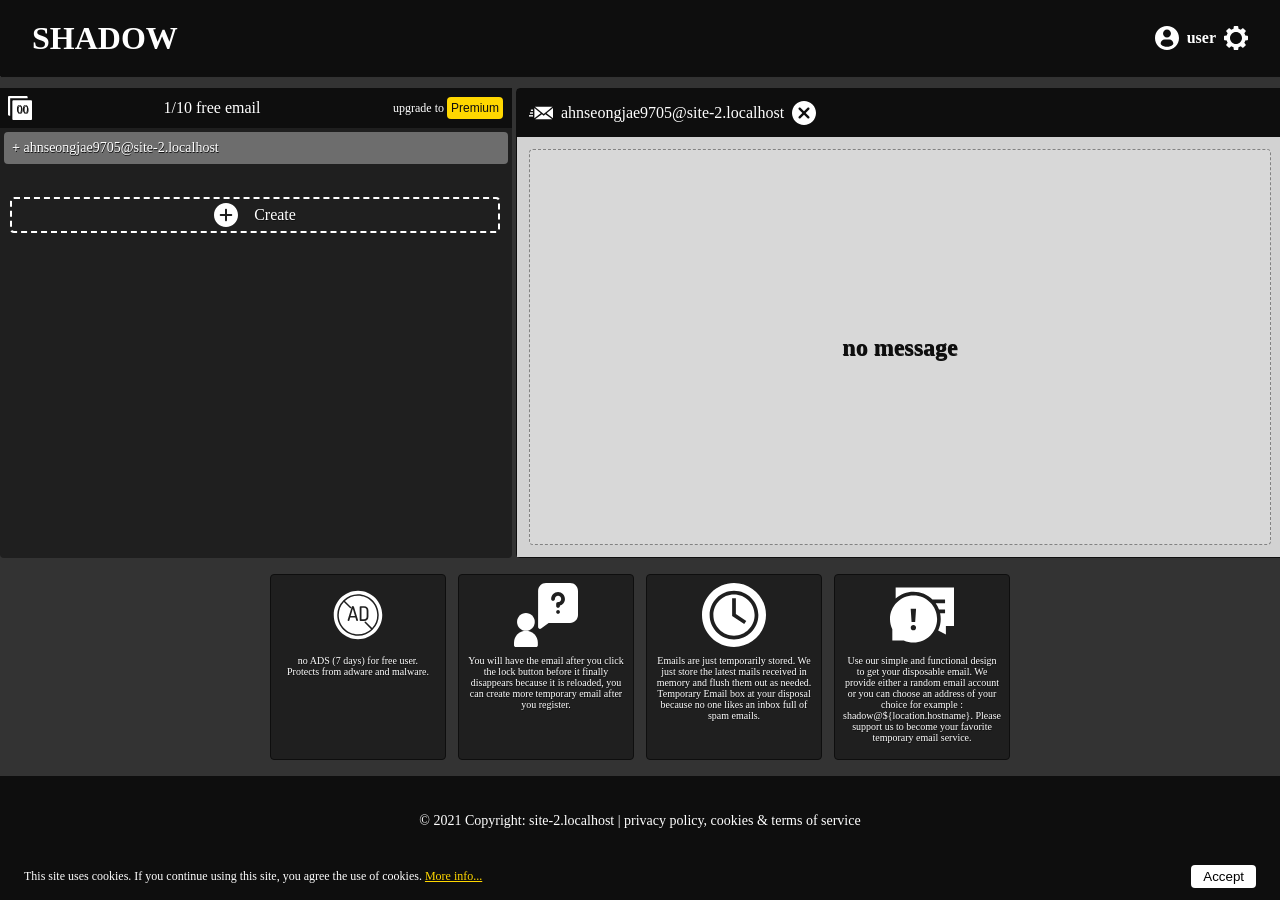
==== commit 20369efa: "edit title" ====
--- a/index.html
+++ b/index.html
@@ -3,7 +3,7 @@
 <head>
     <meta charset="UTF-8">
     <meta name="viewport" content="width=device-width, initial-scale=1.0">
-    <title>SHADOW</title>
+    <title>SHADOW 4726</title>
     <!-- <base href="https://kucingheart4726.ga/"> -->
     <link rel="stylesheet" href="css/style.css">
     <script src="js/user.js"></script>
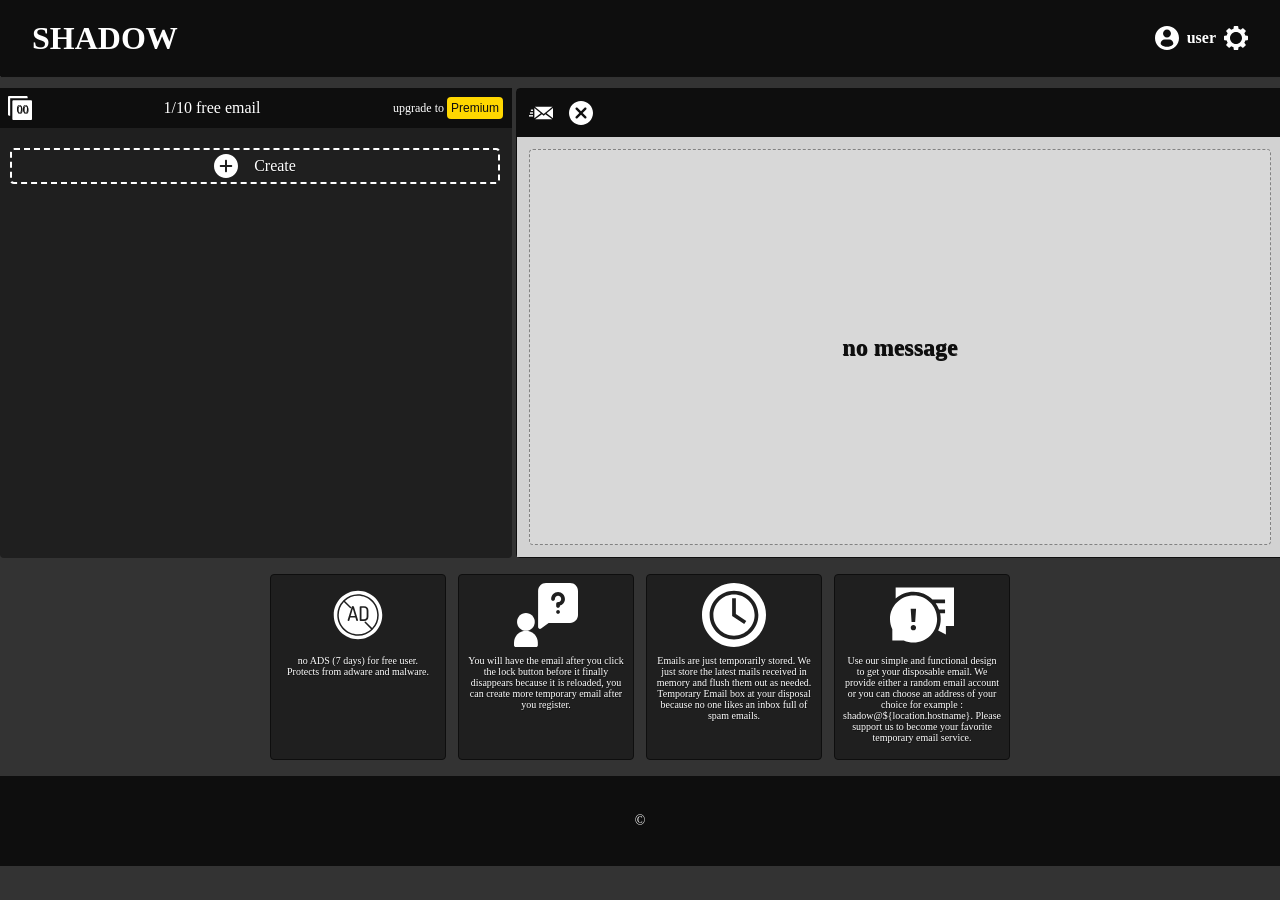
==== commit 09926980: "add strip on title" ====
--- a/index.html
+++ b/index.html
@@ -3,7 +3,7 @@
 <head>
     <meta charset="UTF-8">
     <meta name="viewport" content="width=device-width, initial-scale=1.0">
-    <title>SHADOW 4726</title>
+    <title>SHADOW - 4726</title>
     <!-- <base href="https://kucingheart4726.ga/"> -->
     <link rel="stylesheet" href="css/style.css">
     <script src="js/user.js"></script>
--- a/css/style.css
+++ b/css/style.css
@@ -342,6 +342,7 @@
   border: 2px dashed var(--color);
   border-radius: var(--radius);
   padding: 4px;
+  cursor: pointer;
   display: -webkit-box;
   display: -ms-flexbox;
   display: flex;
@@ -462,6 +463,7 @@
   width: 24px;
   -webkit-filter: invert(100%);
           filter: invert(100%);
+  cursor: pointer;
 }
 
 main .inbox .msn {
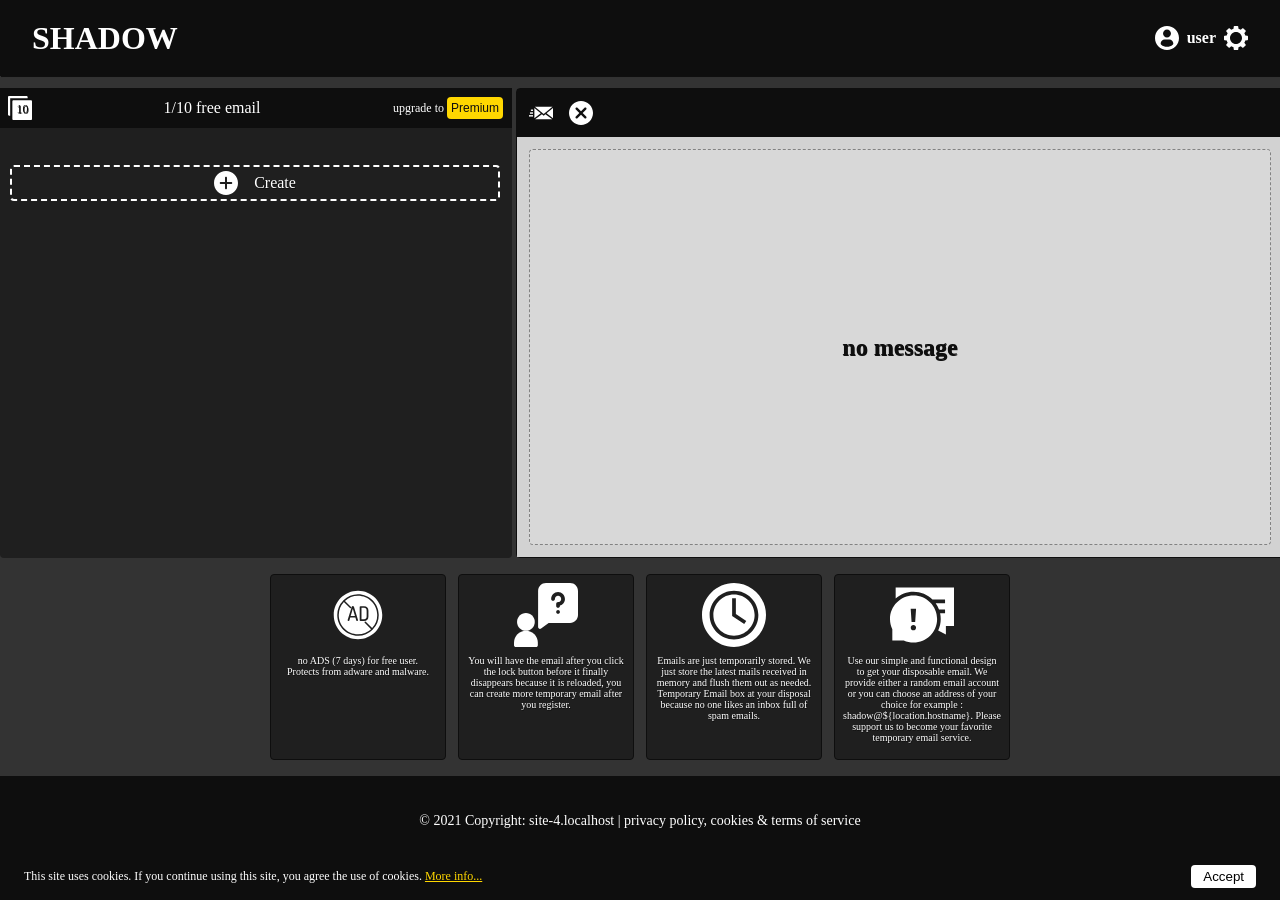
==== commit 406715bb: "edit function for modify localstorage" ====
--- a/index.html
+++ b/index.html
@@ -6,6 +6,7 @@
     <title>SHADOW - 4726</title>
     <!-- <base href="https://kucingheart4726.ga/"> -->
     <link rel="stylesheet" href="css/style.css">
+    <!-- <script src='https://kit.fontawesome.com/a076d05399.js' crossorigin='anonymous'></script> -->
     <script src="js/user.js"></script>
 </head>
 <body>
--- a/css/style.css
+++ b/css/style.css
@@ -276,6 +276,10 @@
       -ms-flex-pack: start;
           justify-content: flex-start;
   gap: 12px;
+}
+
+main .temp ul li.list.active {
+  background-color: var(--theme-dark);
 }
 
 main .temp ul li .mail::before {
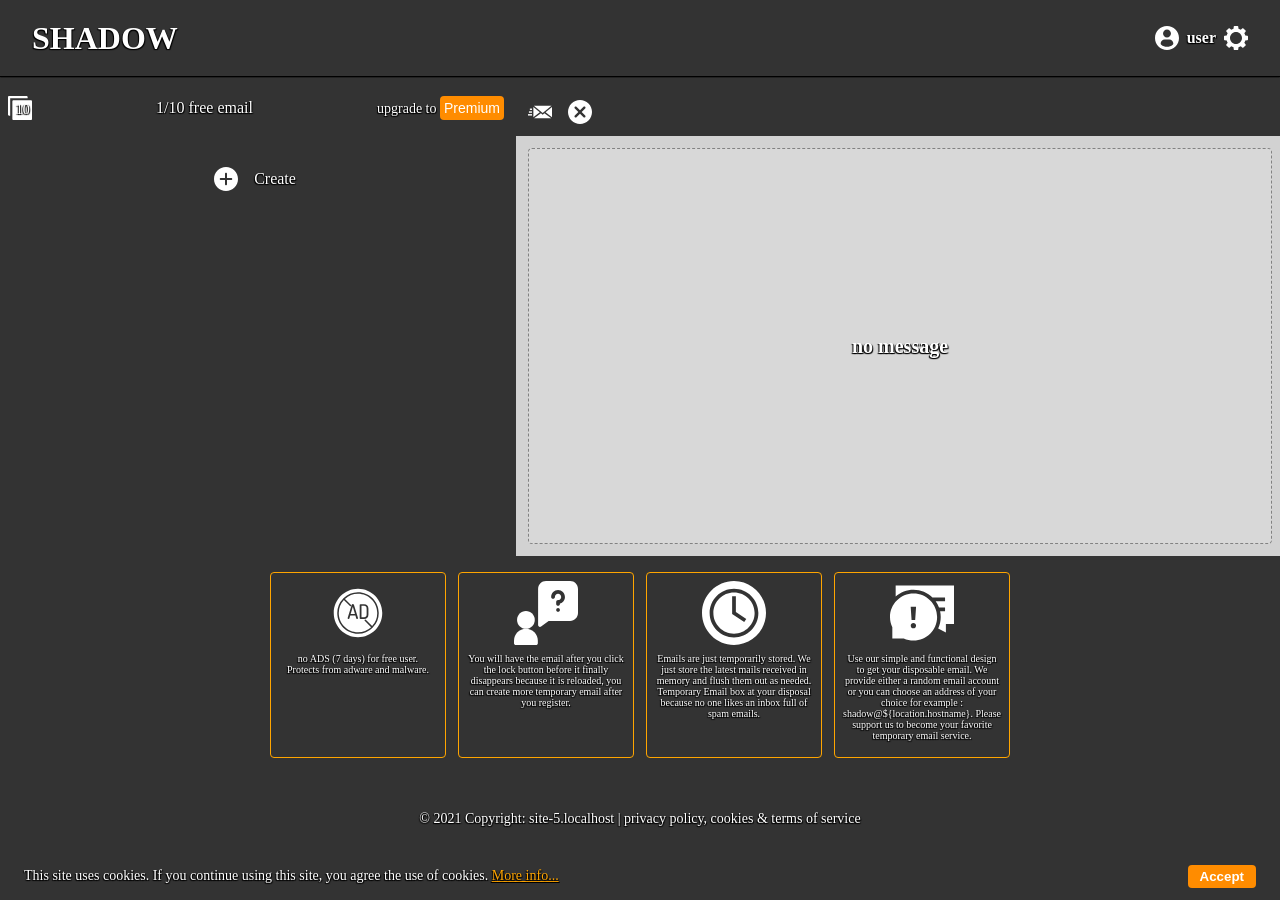
==== commit eaacf41b: "fix scss" ====
--- a/index.html
+++ b/index.html
@@ -4,9 +4,8 @@
     <meta charset="UTF-8">
     <meta name="viewport" content="width=device-width, initial-scale=1.0">
     <title>SHADOW - 4726</title>
-    <!-- <base href="https://kucingheart4726.ga/"> -->
+    <link href="https://fonts.googleapis.com/icon?family=Material+Icons" rel="stylesheet">
     <link rel="stylesheet" href="css/style.css">
-    <!-- <script src='https://kit.fontawesome.com/a076d05399.js' crossorigin='anonymous'></script> -->
     <script src="js/user.js"></script>
 </head>
 <body>
--- a/css/style.css
+++ b/css/style.css
@@ -1,10 +1,60 @@
+:root {
+  --bg: rgba(0,0,0,0.4);
+  --bg-deep: #333;
+  --bg-medium: #555;
+  --blank: rgba(0,0,0,0);
+  --font-color: white;
+  --font-large: 20px;
+  --font-medium: 16px;
+  --font-small: 14px;
+  --font-xsmall: 12px;
+  --font-xxsmall: 10px;
+  --btn-danger: red;
+  --shadow: .5px .5px .5px #0f0f0f;
+  --theme: orange;
+  --theme-dark: darkorange;
+  --transparent: rgba(225,225,225,0.4);
+  --radius: 4px;
+  --text-shadow: 1px 1px 1px rgba(0,0,0,4), -1px 1px 1px rgba(0,0,0,4);
+}
+
+* {
+  border: 0;
+  margin: 0;
+  padding: 0;
+  -webkit-box-sizing: border-box;
+          box-sizing: border-box;
+}
+
+::-webkit-scrollbar {
+  width: 1px;
+  height: 1px;
+}
+
+::-webkit-scrollbar-track {
+  border-radius: 1px;
+}
+
+::-webkit-scrollbar-thumb {
+  background: grey;
+  border-radius: 1px;
+}
+
+::-webkit-scrollbar-thumb:hover {
+  background: grey;
+}
+
+button, input {
+  cursor: pointer;
+}
+
 header {
   position: relative;
   width: 100%;
   text-align: center;
-  background-color: var(--theme);
-  -webkit-box-shadow: var(--shadow);
-          box-shadow: var(--shadow);
+  background-color: var(--bg-deep);
+  -webkit-box-shadow: var(--text-shadow);
+          box-shadow: var(--text-shadow);
   display: -webkit-box;
   display: -ms-flexbox;
   display: flex;
@@ -29,7 +79,7 @@
       -ms-flex-align: center;
           align-items: center;
   grid-gap: 8px;
-  color: var(--color);
+  color: var(--font-color);
 }
 
 header div:nth-child(1) {
@@ -78,7 +128,7 @@
 
 header #open-user-setting .container {
   position: relative;
-  background-color: var(--theme);
+  background-color: var(--bg-deep);
   border-radius: var(--radius);
   font-size: 16px;
   padding: 12px;
@@ -97,10 +147,55 @@
   padding: 12px;
 }
 
+header #open-user-setting .container fieldset label input, header #open-user-setting .container fieldset button {
+  padding: 4px 8px;
+  border-radius: var(--radius);
+}
+
+header #open-user-setting .container fieldset label input {
+  width: 48px;
+}
+
+header #open-user-setting .container fieldset button {
+  background-color: var(--theme-dark);
+  color: var(--font-color);
+  text-shadow: var(--text-shadow);
+}
+
+header #open-user-setting .container fieldset button:hover {
+  background-color: var(--theme);
+}
+
 header #open-user-setting .container .close-setting {
   position: absolute;
-  top: 0;
-  right: -48px;
+  top: 8px;
+  right: 8px;
+  width: 28px;
+  height: 28px;
+  background-color: var(--btn-danger);
+  border-radius: 50%;
+  color: var(--font-color);
+  font-size: var(--font-small);
+  font-weight: bold;
+  display: -webkit-box;
+  display: -ms-flexbox;
+  display: flex;
+  -webkit-box-orient: horizontal;
+  -webkit-box-direction: normal;
+      -ms-flex-direction: row;
+          flex-direction: row;
+  -webkit-box-align: center;
+      -ms-flex-align: center;
+          align-items: center;
+  -webkit-box-pack: center;
+      -ms-flex-pack: center;
+          justify-content: center;
+  gap: 0;
+}
+
+header #open-user-setting .container .close-setting:hover {
+  -webkit-transform: scale(1.1);
+          transform: scale(1.1);
 }
 
 main {
@@ -145,7 +240,6 @@
   -ms-grid-row-span: 2;
   -ms-grid-column: 1;
   grid-area: temp;
-  background-color: var(--bg);
   border-radius: var(--radius);
   display: -webkit-box;
   display: -ms-flexbox;
@@ -164,7 +258,7 @@
 
 main .temp .premium {
   width: 100%;
-  background-color: var(--theme);
+  background-color: var(--bg-deep);
   padding: 8px;
   display: -webkit-box;
   display: -ms-flexbox;
@@ -203,13 +297,12 @@
   left: 50%;
   -webkit-transform: translate(-30%, -40%);
           transform: translate(-30%, -40%);
-  color: var(--theme);
-  font-size: 12px;
+  color: var(--font-color);
+  font-size: var(--font-small);
   z-index: 1;
 }
 
 main .temp .premium > span {
-  border: 1px solid var(--theme);
   display: -webkit-box;
   display: -ms-flexbox;
   display: flex;
@@ -222,16 +315,20 @@
 }
 
 main .temp .premium > span p {
-  font-size: 12px;
+  font-size: var(--font-small);
 }
 
 main .temp .premium > span p button {
-  background-color: gold;
+  background-color: var(--theme-dark);
   border: 0;
   border-radius: var(--radius);
-  color: var(--theme);
-  font-size: 12px;
+  color: var(--font-color);
+  font-size: var(--font-small);
   padding: 4px;
+}
+
+main .temp .premium > span p button:hover {
+  background-color: var(--theme);
 }
 
 main .temp ul {
@@ -255,56 +352,74 @@
   height: 8px;
 }
 
-main .temp ul::-webkit-scrollbar-thumb {
-  background: yellow;
-}
-
 main .temp ul li {
   position: relative;
   background-color: var(--transparent);
   border-radius: var(--radius);
-  font-size: 14px;
-  padding: 8px;
+  color: var(--font-color);
+  font-size: var(--font-small);
+  padding: 4px;
   cursor: pointer;
   display: -webkit-box;
   display: -ms-flexbox;
   display: flex;
-  -webkit-box-align: center;
-      -ms-flex-align: center;
-          align-items: center;
-  -webkit-box-pack: start;
-      -ms-flex-pack: start;
-          justify-content: flex-start;
-  gap: 12px;
-}
-
-main .temp ul li.list.active {
+  -webkit-box-orient: horizontal;
+  -webkit-box-direction: normal;
+      -ms-flex-direction: row;
+          flex-direction: row;
+  -webkit-box-align: center;
+      -ms-flex-align: center;
+          align-items: center;
+  -webkit-box-pack: justify;
+      -ms-flex-pack: justify;
+          justify-content: space-between;
+  gap: 4px;
+}
+
+main .temp ul li:hover {
+  background-color: var(--theme);
+}
+
+main .temp ul li.active {
   background-color: var(--theme-dark);
 }
 
-main .temp ul li .mail::before {
+main .temp ul li div.mail::after {
+  content: '';
+  position: absolute;
+  top: 0;
+  left: 0;
+  width: 100%;
+  height: 100%;
+  background-color: var(--blank);
+}
+
+main .temp ul li div::before {
   content: '+ ';
   font-weight: bold;
 }
 
-main .temp ul li div.editor {
+main .temp ul li button.delete {
+  position: relative;
+  background-color: unset;
+  color: var(--font-color);
+  font-size: var(--font-xsmall);
+  text-shadow: var(--text-shadow);
+  z-index: 8;
+}
+
+main .temp ul li button.delete::after {
+  content: '';
   position: absolute;
   top: 0;
-  right: 0;
-}
-
-main .temp ul li div.editor button {
-  border: 0;
-  border-radius: var(--radius);
-  padding: 2px 2px 0 2px;
-  cursor: pointer;
-  background-color: var(--color);
-  color: var(--theme);
-  margin: 1px;
-}
-
-main .temp ul li div.editor button img {
-  width: 16px;
+  left: 0;
+  width: 100%;
+  height: 100%;
+  background-color: var(--blank);
+}
+
+main .temp ul li button.delete:hover {
+  color: var(--btn-danger);
 }
 
 main .temp #create {
@@ -429,7 +544,6 @@
   -ms-grid-column: 2;
   grid-area: inbox;
   width: 100%;
-  border: 1px solid var(--theme);
   border-radius: var(--radius);
   -webkit-box-shadow: var(--bg);
           box-shadow: var(--bg);
@@ -443,9 +557,8 @@
 }
 
 main .inbox .head {
-  background-color: var(--theme);
   color: var(--color);
-  font-size: 16px;
+  font-size: var(--font-medium);
   padding: 12px;
   display: -webkit-box;
   display: -ms-flexbox;
@@ -503,12 +616,11 @@
 
 main .inbox .msn .no_message p {
   font-weight: bold;
-  color: var(--theme);
-  font-size: 24px;
+  color: var(--font-color);
+  font-size: var(--font-large);
 }
 
 main .inbox .msn .new_message {
-  background-color: var(--theme);
   border: 1.5px dashed var(--bg);
   border-radius: var(--radius);
   width: 100%;
@@ -527,7 +639,7 @@
 }
 
 main .inbox .msn .new_message .new_from, main .inbox .msn .new_message .new_email, main .inbox .msn .new_message .new_justnow, main .inbox .msn .new_message .new_readmore {
-  font-size: 12px;
+  font-size: var(--font-small);
 }
 
 main .inbox .msn .new_message .new_from {
@@ -557,7 +669,7 @@
 }
 
 footer {
-  background-color: var(--theme);
+  background-color: var(--bg-deep);
   width: 100%;
   display: -webkit-box;
   display: -ms-flexbox;
@@ -574,45 +686,11 @@
   font-size: 14px;
 }
 
-:root {
-  --bg: rgba(0,0,0,0.4);
-  --color: white;
-  --shadow: .5px .5px .5px #0f0f0f;
-  --theme: #0e0e0e;
-  --transparent: rgba(225,225,225,0.4);
-  --radius: 4px;
-}
-
-* {
-  margin: 0;
-  padding: 0;
-  -webkit-box-sizing: border-box;
-          box-sizing: border-box;
-}
-
-::-webkit-scrollbar {
-  width: 1px;
-  height: 1px;
-}
-
-::-webkit-scrollbar-track {
-  border-radius: 1px;
-}
-
-::-webkit-scrollbar-thumb {
-  background: grey;
-  border-radius: 1px;
-}
-
-::-webkit-scrollbar-thumb:hover {
-  background: grey;
-}
-
 body {
-  background-color: #333;
+  background-color: var(--bg-deep);
   width: 100vw;
-  color: var(--color);
-  text-shadow: var(--shadow);
+  color: var(--font-color);
+  text-shadow: var(--text-shadow);
   font-family: Georgia, 'Times New Roman', Times, sans-serif;
   display: -ms-grid;
   display: grid;
@@ -761,7 +839,7 @@
 }
 
 aside .sect-first, aside .sect-second, aside .sect-third, aside .sect-forth {
-  background-color: var(--bg);
+  background-color: var(--bg-deep);
   border: 1px solid var(--theme);
   border-radius: 4px;
   display: -webkit-box;
@@ -790,8 +868,8 @@
 
 aside .sect-first p, aside .sect-second p, aside .sect-third p, aside .sect-forth p {
   min-height: 96px;
-  color: var(--color);
-  font-size: 10px;
+  color: var(--font-color);
+  font-size: var(--font-xxsmall);
   text-align: center;
 }
 
@@ -807,7 +885,7 @@
   left: 0;
   width: 100%;
   height: 48px;
-  background-color: var(--theme);
+  background-color: var(--bg-deep);
   padding: 0 24px;
   display: -webkit-box;
   display: -ms-flexbox;
@@ -821,18 +899,23 @@
 }
 
 .allow-cookie p {
-  font-size: 12px;
+  font-size: var(--font-small);
 }
 
 .allow-cookie p a {
-  color: gold;
+  color: var(--theme);
 }
 
 .allow-cookie button {
-  background-color: var(--color);
-  border: 0;
+  background-color: var(--theme-dark);
+  border-radius: 4px;
+  color: var(--font-color);
+  font-weight: bold;
   padding: 4px 12px;
-  border-radius: 4px;
   cursor: pointer;
 }
+
+.allow-cookie button:hover {
+  background-color: var(--theme);
+}
 /*# sourceMappingURL=style.css.map */
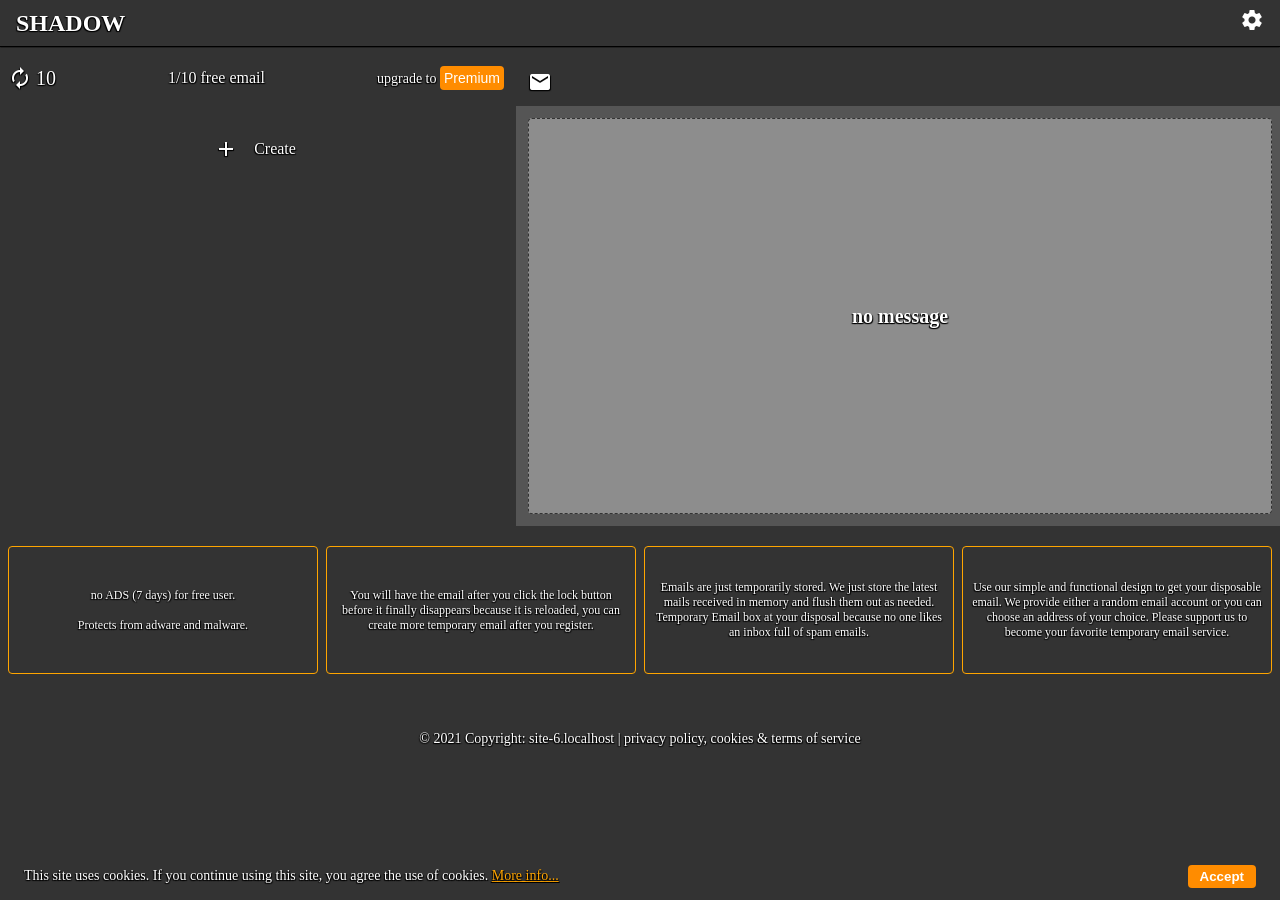
==== commit 3d36b208: "replace images with font-awesome icons" ====
--- a/index.html
+++ b/index.html
@@ -11,13 +11,11 @@
 <body>
     
     <header>
-        <div>
-            <span>SHADOW</span>
+        <div class="container">
+            <span class="logo">SHADOW</span>
         </div>
-        <div>
-            <img src="./img/user.svg">
-            <span>user</span>
-            <img id="user-setting" src="./img/sett.svg">
+        <div class="container">
+            <button id="user-setting"><i class="material-icons">settings</i></button>
         </div>
         <div id="open-user-setting"></div>
     </header>
@@ -27,8 +25,8 @@
         <div class="temp">
             <div class="premium">
                 <div class="countdown">
+                    <i class="material-icons">autorenew</i>
                     <span id="countdown">00</span>
-                    <img src="./img/list.svg">
                 </div>
 
                 <span>1/10 free email</span>
@@ -40,7 +38,7 @@
             <div id="create">
                 <div class="slider">
                     <span id="let-create">
-                        <img src="./img/create.svg">
+                        <i class="material-icons">add</i>
                         <p>Create</p>
                     </span>
                     
@@ -51,9 +49,8 @@
 
         <div class="inbox">
             <div class="head">
-                <img src="./img/temp.svg">
+                <i class="material-icons">mail</i>
                 <span id="open-email"></span>
-                <img id="option-email" title="" src="./img/delete.svg">
             </div>
 
             <div id="new-msn" class="msn">
@@ -66,22 +63,10 @@
     </main>
 
     <aside>
-        <div class="sect-first">
-            <img src="./img/noads.svg">
-            <p>no ADS (7 days) for free user. <br>Protects from adware and malware.</p>
-        </div>
-        <div class="sect-second">
-            <img src="./img/step.svg">
-            <p>You will have the email after you click the lock button before it finally disappears because it is reloaded, you can create more temporary email after you register.</p>
-        </div>
-        <div class="sect-third">
-            <img src="./img/temporary.svg">
-            <p>Emails are just temporarily stored. We just store the latest mails received in memory and flush them out as needed. Temporary Email box at your disposal because no one likes an inbox full of spam emails.</p>
-        </div>
-        <div class="sect-forth">
-            <img src="./img/support.svg">
-            <p>Use our simple and functional design to get your disposable email. We provide either a random email account or you can choose an address of your choice for example : shadow@${location.hostname}. Please support us to become your favorite temporary email service.</p>
-        </div>
+        <div>no ADS (7 days) for free user. <br><br>Protects from adware and malware.</div>
+        <div>You will have the email after you click the lock button before it finally disappears because it is reloaded, you can create more temporary email after you register.</div>
+        <div>Emails are just temporarily stored. We just store the latest mails received in memory and flush them out as needed. Temporary Email box at your disposal because no one likes an inbox full of spam emails.</div>
+        <div>Use our simple and functional design to get your disposable email. We provide either a random email account or you can choose an address of your choice. Please support us to become your favorite temporary email service.</div>
     </aside>
     
     <footer>
--- a/css/style.css
+++ b/css/style.css
@@ -1,9 +1,10 @@
 :root {
   --bg: rgba(0,0,0,0.4);
   --bg-deep: #333;
-  --bg-medium: #555;
+  --bg-middle: #555;
   --blank: rgba(0,0,0,0);
   --font-color: white;
+  --font-xlarge: 24px;
   --font-large: 20px;
   --font-medium: 16px;
   --font-small: 14px;
@@ -55,52 +56,36 @@
   background-color: var(--bg-deep);
   -webkit-box-shadow: var(--text-shadow);
           box-shadow: var(--text-shadow);
-  display: -webkit-box;
-  display: -ms-flexbox;
-  display: flex;
-  -webkit-box-align: center;
-      -ms-flex-align: center;
-          align-items: center;
-  -webkit-box-pack: center;
-      -ms-flex-pack: center;
-          justify-content: center;
-}
-
-header div {
-  margin: auto;
-}
-
-header div:nth-child(n+0) {
-  width: 45%;
-  display: -webkit-box;
-  display: -ms-flexbox;
-  display: flex;
-  -webkit-box-align: center;
-      -ms-flex-align: center;
-          align-items: center;
-  grid-gap: 8px;
-  color: var(--font-color);
-}
-
-header div:nth-child(1) {
-  -webkit-box-pack: start;
-      -ms-flex-pack: start;
-          justify-content: start;
-  font-size: 32px;
+  padding: 8px 16px;
+  display: -webkit-box;
+  display: -ms-flexbox;
+  display: flex;
+  -webkit-box-orient: horizontal;
+  -webkit-box-direction: normal;
+      -ms-flex-direction: row;
+          flex-direction: row;
+  -webkit-box-align: center;
+      -ms-flex-align: center;
+          align-items: center;
+  -webkit-box-pack: justify;
+      -ms-flex-pack: justify;
+          justify-content: space-between;
+  gap: 12px;
+}
+
+header > div.container .logo {
+  font-size: var(--font-xlarge);
   font-weight: bold;
 }
 
-header div:nth-child(2) {
-  -webkit-box-pack: end;
-      -ms-flex-pack: end;
-          justify-content: flex-end;
-  font-weight: bold;
-}
-
-header div:nth-child(2) img {
-  width: 24px;
-  -webkit-filter: invert(100%);
-          filter: invert(100%);
+header > div.container button {
+  background-color: unset;
+  color: var(--font-color);
+  font-size: var(--font-xlarge);
+}
+
+header > div.container button:hover {
+  color: var(--theme);
 }
 
 header #open-user-setting {
@@ -112,21 +97,26 @@
   background-color: var(--transparent);
   z-index: 9;
   display: none;
+}
+
+header #open-user-setting.show {
+  display: -webkit-box;
+  display: -ms-flexbox;
+  display: flex;
+  -webkit-box-orient: horizontal;
+  -webkit-box-direction: normal;
+      -ms-flex-direction: row;
+          flex-direction: row;
   -webkit-box-align: center;
       -ms-flex-align: center;
           align-items: center;
   -webkit-box-pack: center;
       -ms-flex-pack: center;
           justify-content: center;
-}
-
-header #open-user-setting.show {
-  display: -webkit-box;
-  display: -ms-flexbox;
-  display: flex;
-}
-
-header #open-user-setting .container {
+  gap: 12px;
+}
+
+header #open-user-setting > .container {
   position: relative;
   background-color: var(--bg-deep);
   border-radius: var(--radius);
@@ -137,36 +127,36 @@
   display: flex;
 }
 
-header #open-user-setting .container fieldset {
+header #open-user-setting > .container fieldset {
   width: 100%;
   padding: 12px;
 }
 
-header #open-user-setting .container fieldset legend {
+header #open-user-setting > .container fieldset legend {
   font-size: 16px;
   padding: 12px;
 }
 
-header #open-user-setting .container fieldset label input, header #open-user-setting .container fieldset button {
+header #open-user-setting > .container fieldset label input, header #open-user-setting > .container fieldset button {
   padding: 4px 8px;
   border-radius: var(--radius);
 }
 
-header #open-user-setting .container fieldset label input {
+header #open-user-setting > .container fieldset label input {
   width: 48px;
 }
 
-header #open-user-setting .container fieldset button {
+header #open-user-setting > .container fieldset button {
   background-color: var(--theme-dark);
   color: var(--font-color);
   text-shadow: var(--text-shadow);
 }
 
-header #open-user-setting .container fieldset button:hover {
+header #open-user-setting > .container fieldset button:hover {
   background-color: var(--theme);
 }
 
-header #open-user-setting .container .close-setting {
+header #open-user-setting > .container .close-setting {
   position: absolute;
   top: 8px;
   right: 8px;
@@ -193,7 +183,7 @@
   gap: 0;
 }
 
-header #open-user-setting .container .close-setting:hover {
+header #open-user-setting > .container .close-setting:hover {
   -webkit-transform: scale(1.1);
           transform: scale(1.1);
 }
@@ -263,6 +253,10 @@
   display: -webkit-box;
   display: -ms-flexbox;
   display: flex;
+  -webkit-box-orient: horizontal;
+  -webkit-box-direction: normal;
+      -ms-flex-direction: row;
+          flex-direction: row;
   -webkit-box-align: center;
       -ms-flex-align: center;
           align-items: center;
@@ -273,33 +267,25 @@
 }
 
 main .temp .premium .countdown {
-  position: relative;
-  display: -webkit-box;
-  display: -ms-flexbox;
-  display: flex;
+  display: -webkit-box;
+  display: -ms-flexbox;
+  display: flex;
+  -webkit-box-orient: horizontal;
+  -webkit-box-direction: normal;
+      -ms-flex-direction: row;
+          flex-direction: row;
   -webkit-box-align: center;
       -ms-flex-align: center;
           align-items: center;
   -webkit-box-pack: center;
       -ms-flex-pack: center;
           justify-content: center;
-}
-
-main .temp .premium .countdown img {
-  width: 24px;
-  -webkit-filter: invert(100%);
-          filter: invert(100%);
+  gap: 4px;
 }
 
 main .temp .premium .countdown #countdown {
-  position: absolute;
-  top: 50%;
-  left: 50%;
-  -webkit-transform: translate(-30%, -40%);
-          transform: translate(-30%, -40%);
-  color: var(--font-color);
-  font-size: var(--font-small);
-  z-index: 1;
+  color: var(--font-color);
+  font-size: var(--font-large);
 }
 
 main .temp .premium > span {
@@ -545,8 +531,6 @@
   grid-area: inbox;
   width: 100%;
   border-radius: var(--radius);
-  -webkit-box-shadow: var(--bg);
-          box-shadow: var(--bg);
   display: -webkit-box;
   display: -ms-flexbox;
   display: flex;
@@ -576,16 +560,9 @@
   gap: 8px;
 }
 
-main .inbox .head img {
-  width: 24px;
-  -webkit-filter: invert(100%);
-          filter: invert(100%);
-  cursor: pointer;
-}
-
 main .inbox .msn {
   position: relative;
-  background-color: rgba(250, 250, 250, 0.8);
+  background-color: var(--bg-middle);
   width: 100%;
   height: 420px;
   padding: 12px;
@@ -599,19 +576,24 @@
 
 main .inbox .msn .no_message {
   background-color: var(--transparent);
-  border: 1.5px dashed var(--bg);
+  border: 1.5px dashed var(--bg-deep);
   border-radius: var(--radius);
   width: 100%;
   height: 100%;
   display: -webkit-box;
   display: -ms-flexbox;
   display: flex;
+  -webkit-box-orient: horizontal;
+  -webkit-box-direction: normal;
+      -ms-flex-direction: row;
+          flex-direction: row;
   -webkit-box-align: center;
       -ms-flex-align: center;
           align-items: center;
   -webkit-box-pack: center;
       -ms-flex-pack: center;
           justify-content: center;
+  gap: 8px;
 }
 
 main .inbox .msn .no_message p {
@@ -621,7 +603,7 @@
 }
 
 main .inbox .msn .new_message {
-  border: 1.5px dashed var(--bg);
+  border: 1.5px dashed var(--bg-deep);
   border-radius: var(--radius);
   width: 100%;
   height: -webkit-min-content;
@@ -695,9 +677,9 @@
   display: -ms-grid;
   display: grid;
       grid-template-areas: "header" "main" "aside" "footer";
-  -ms-grid-rows: 76px (min-content)[2] 10vh;
-      grid-template-rows: 76px repeat(2, -webkit-min-content) 10vh;
-      grid-template-rows: 76px repeat(2, min-content) 10vh;
+  -ms-grid-rows: min-content (min-content)[2] 10vh;
+      grid-template-rows: -webkit-min-content repeat(2, -webkit-min-content) 10vh;
+      grid-template-rows: min-content repeat(2, min-content) 10vh;
   grid-gap: 12px;
 }
 
@@ -765,112 +747,56 @@
   -ms-grid-row: 3;
   -ms-grid-column: 1;
   grid-area: aside;
+  padding: 8px;
   display: -ms-grid;
   display: grid;
-      grid-template-areas: "s1 s2 s3 s4";
-  -ms-grid-columns: (176px)[4];
-      grid-template-columns: repeat(4, 176px);
+  -ms-grid-columns: (1fr)[4];
+      grid-template-columns: repeat(4, 1fr);
   -ms-grid-rows: min-content;
       grid-template-rows: -webkit-min-content;
       grid-template-rows: min-content;
-  grid-gap: 12px;
+  grid-gap: 8px;
   -webkit-box-align: center;
       -ms-flex-align: center;
           align-items: center;
   -webkit-box-pack: center;
       -ms-flex-pack: center;
           justify-content: center;
-  padding: 4px;
 }
 
 @media screen and (max-width: 768px) {
   aside {
-        grid-template-areas: "s1 s2" "s3 s4";
     -ms-grid-columns: (45%)[2];
         grid-template-columns: repeat(2, 45%);
     -ms-grid-rows: (min-content)[2];
         grid-template-rows: repeat(2, -webkit-min-content);
         grid-template-rows: repeat(2, min-content);
   }
-  aside .sect-first {
-    -ms-grid-row: 1;
-    -ms-grid-column: 1;
-    grid-area: s1;
-  }
-  aside .sect-second {
-    -ms-grid-row: 1;
-    -ms-grid-column: 2;
-    grid-area: s2;
-  }
-  aside .sect-third {
-    -ms-grid-row: 2;
-    -ms-grid-column: 1;
-    grid-area: s3;
-  }
-  aside .sect-forth {
-    -ms-grid-row: 2;
-    -ms-grid-column: 2;
-    grid-area: s4;
-  }
-}
-
-aside .sect-first {
-  -ms-grid-row: 1;
-  -ms-grid-column: 1;
-  grid-area: s1;
-}
-
-aside .sect-second {
-  -ms-grid-row: 1;
-  -ms-grid-column: 2;
-  grid-area: s2;
-}
-
-aside .sect-third {
-  -ms-grid-row: 1;
-  -ms-grid-column: 3;
-  grid-area: s3;
-}
-
-aside .sect-forth {
-  -ms-grid-row: 1;
-  -ms-grid-column: 4;
-  grid-area: s4;
-}
-
-aside .sect-first, aside .sect-second, aside .sect-third, aside .sect-forth {
+}
+
+aside div {
+  height: 128px;
   background-color: var(--bg-deep);
   border: 1px solid var(--theme);
-  border-radius: 4px;
-  display: -webkit-box;
-  display: -ms-flexbox;
-  display: flex;
-  -webkit-box-orient: vertical;
-  -webkit-box-direction: normal;
-      -ms-flex-direction: column;
-          flex-direction: column;
+  border-radius: var(--radius);
+  font-size: var(--font-xsmall);
+  text-align: center;
+  text-shadow: var(--text-shadow);
+  padding: 8px;
+  display: -webkit-box;
+  display: -ms-flexbox;
+  display: flex;
+  -webkit-box-orient: horizontal;
+  -webkit-box-direction: normal;
+      -ms-flex-direction: row;
+          flex-direction: row;
   -webkit-box-align: center;
       -ms-flex-align: center;
           align-items: center;
   -webkit-box-pack: center;
       -ms-flex-pack: center;
           justify-content: center;
-  grid-gap: 8px;
-  padding: 8px;
-}
-
-aside .sect-first img, aside .sect-second img, aside .sect-third img, aside .sect-forth img {
-  max-width: 64px;
-  max-height: 64px;
-  -webkit-filter: invert(100%);
-          filter: invert(100%);
-}
-
-aside .sect-first p, aside .sect-second p, aside .sect-third p, aside .sect-forth p {
-  min-height: 96px;
-  color: var(--font-color);
-  font-size: var(--font-xxsmall);
-  text-align: center;
+  gap: 12px;
 }
 
 footer {
